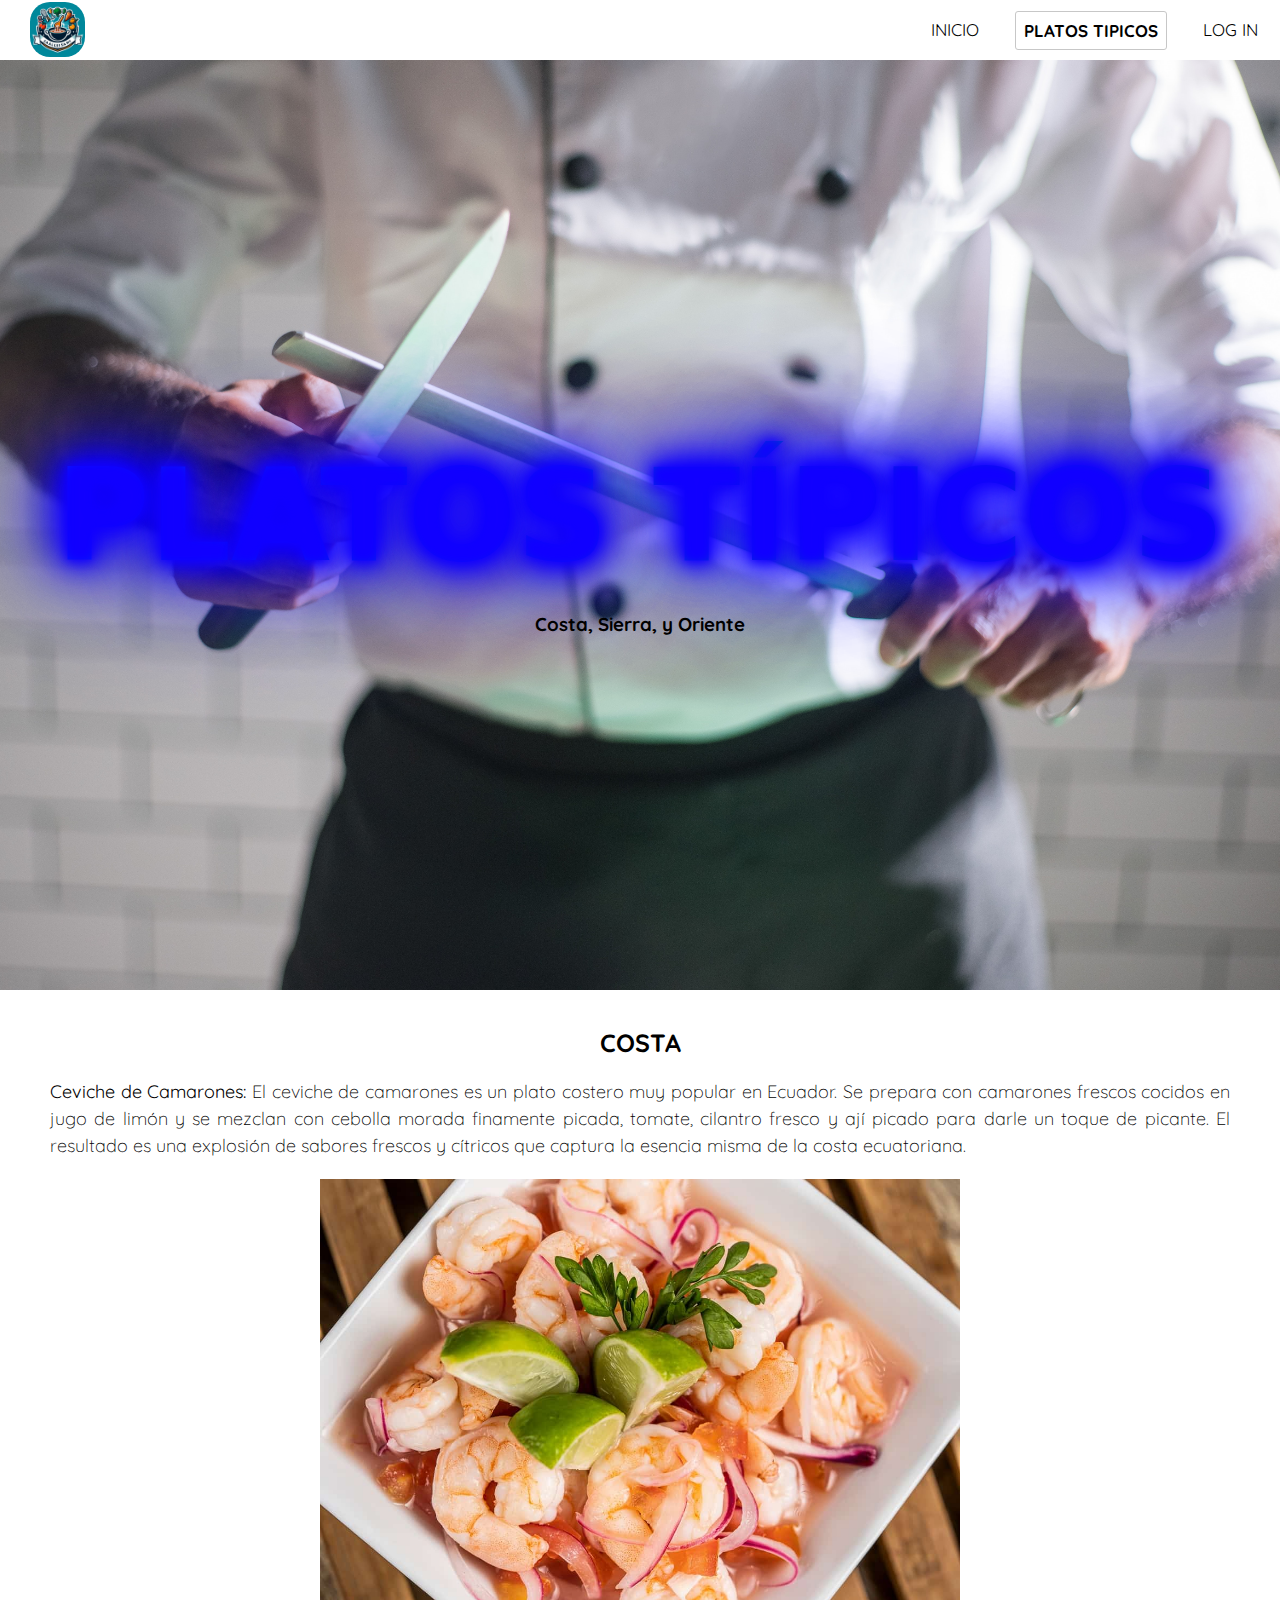
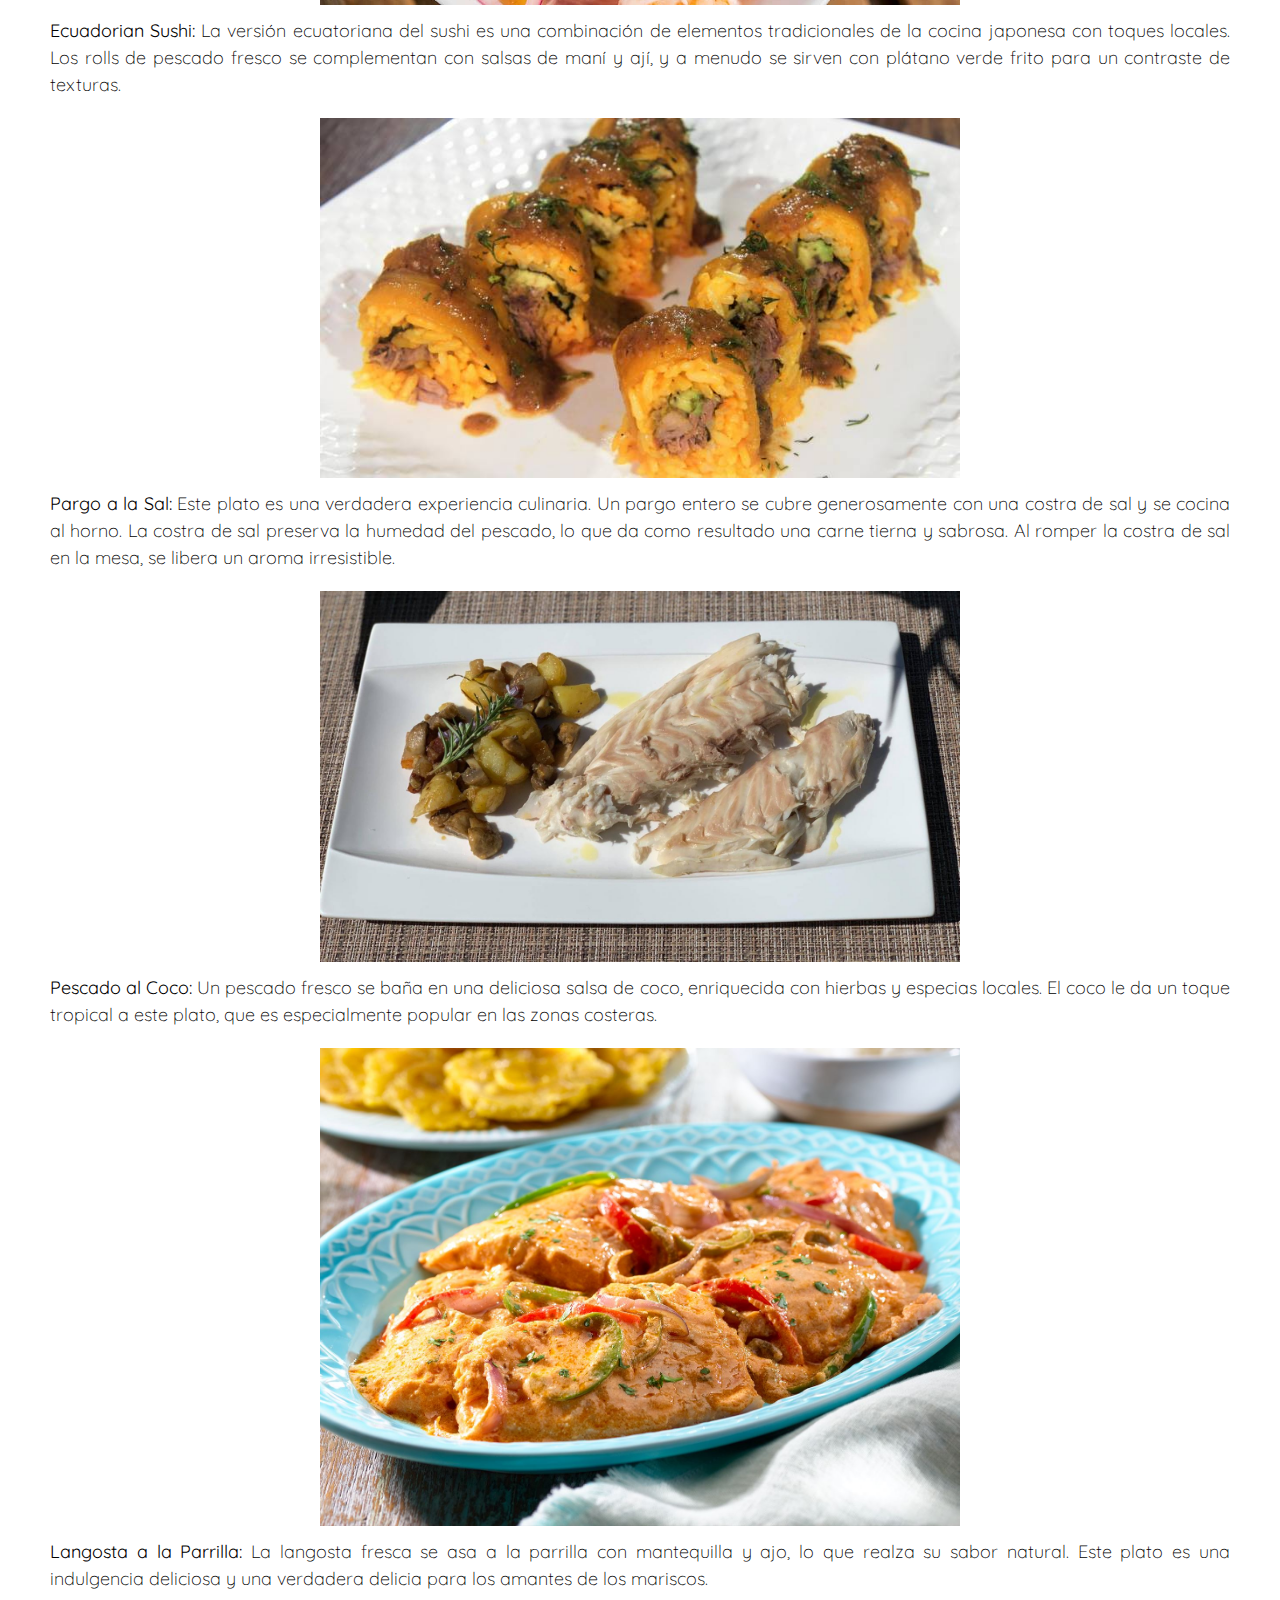
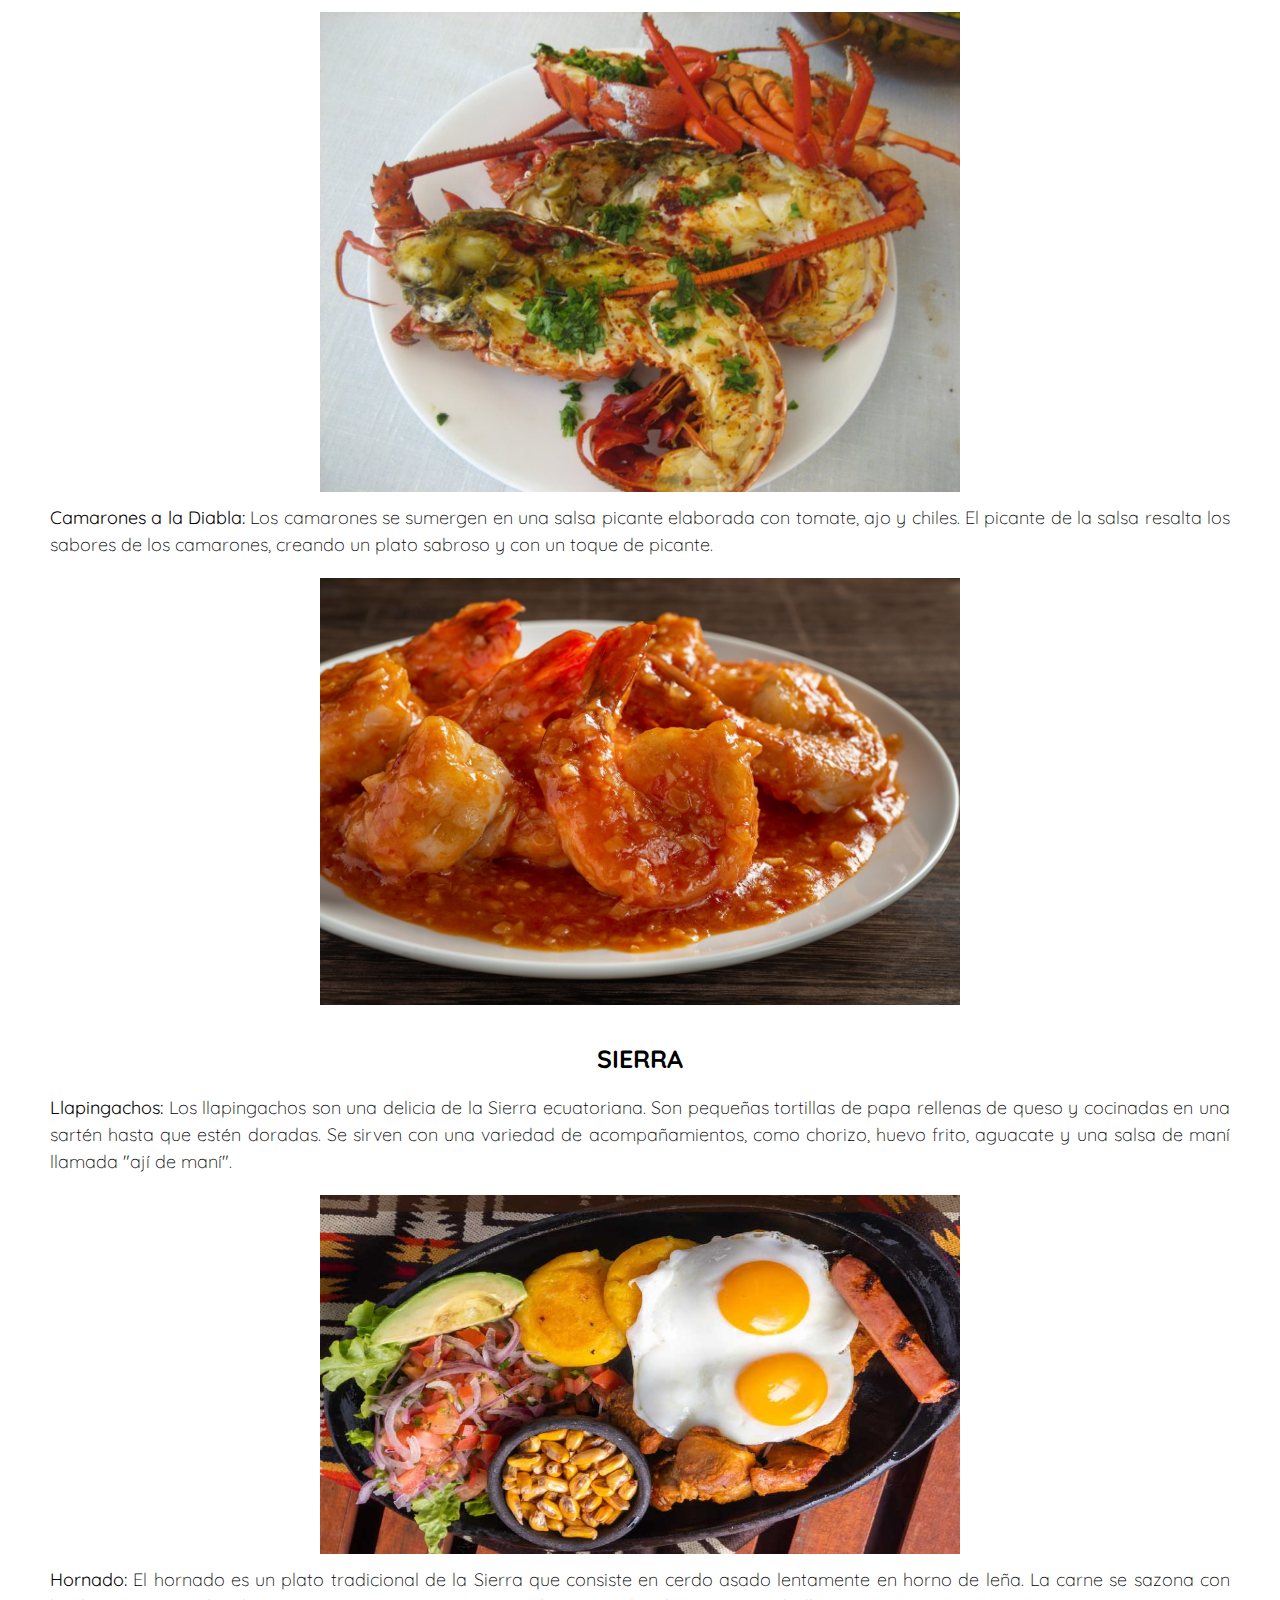
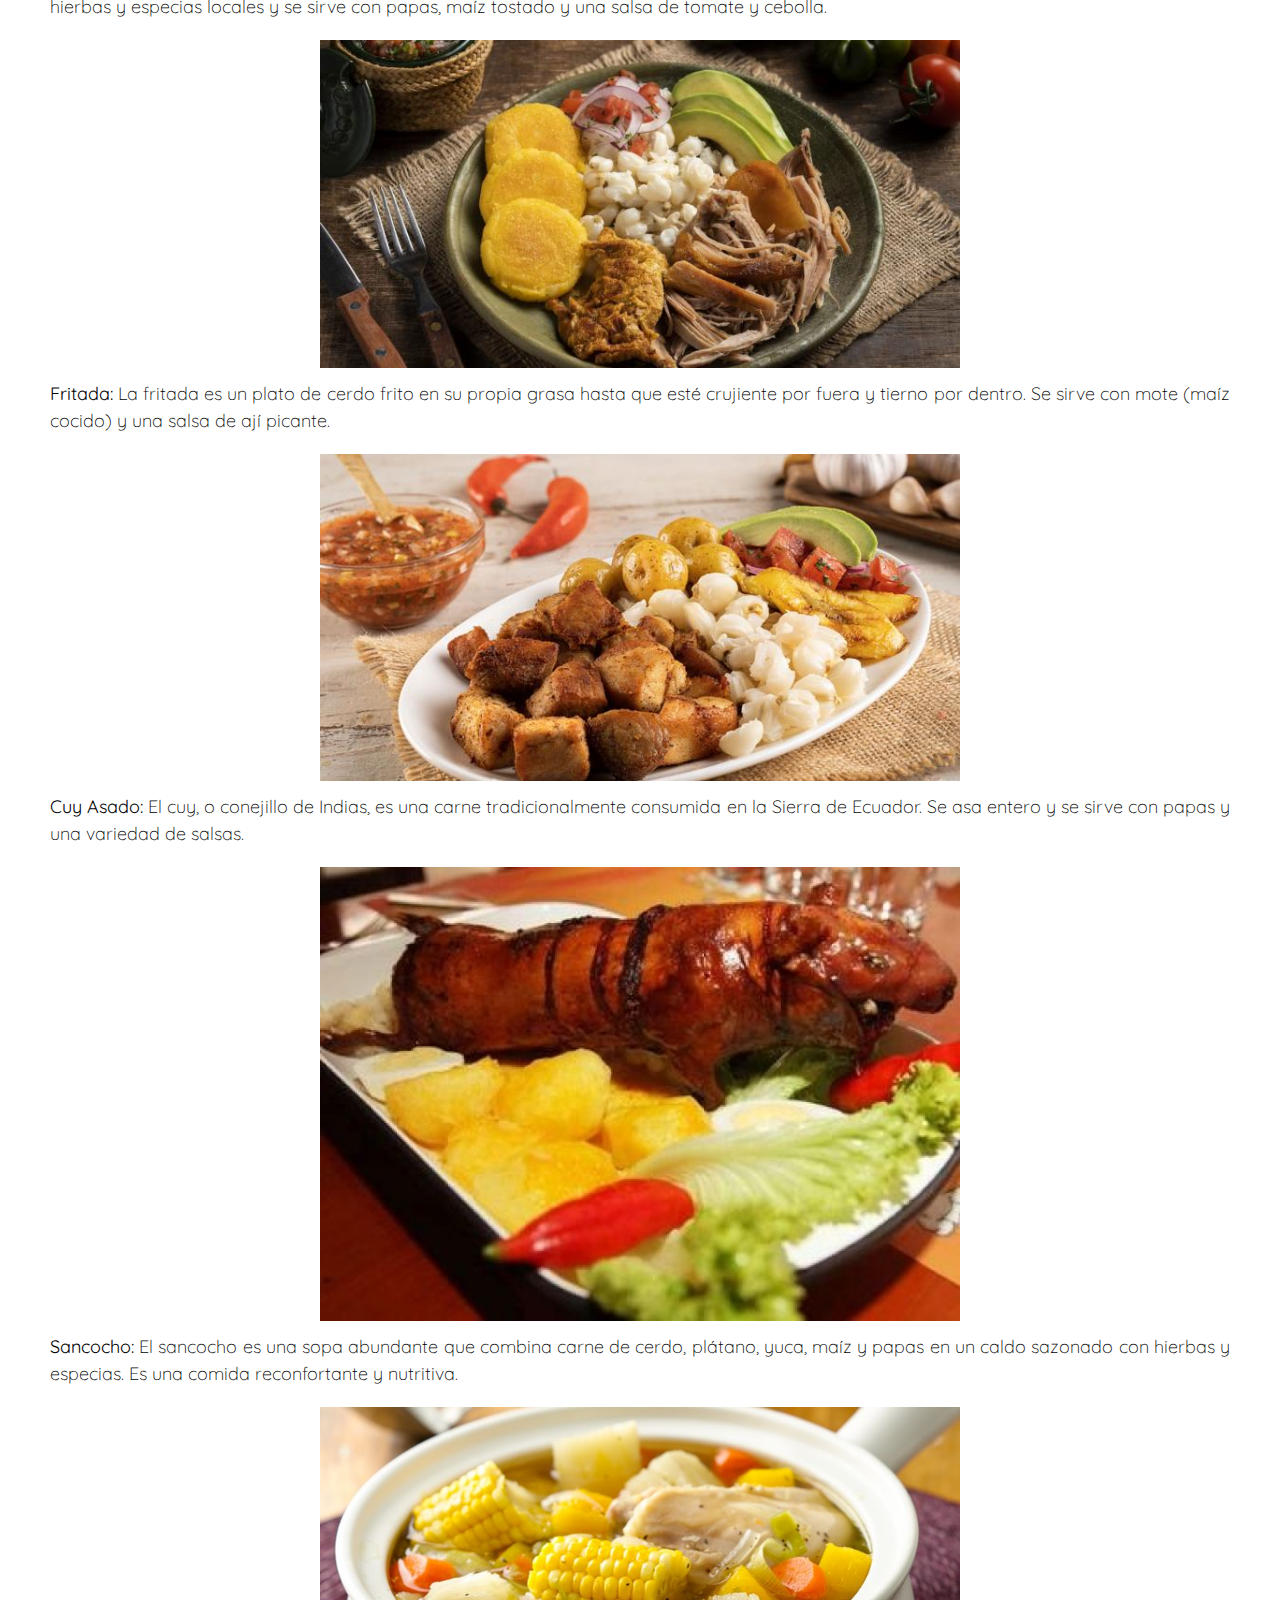
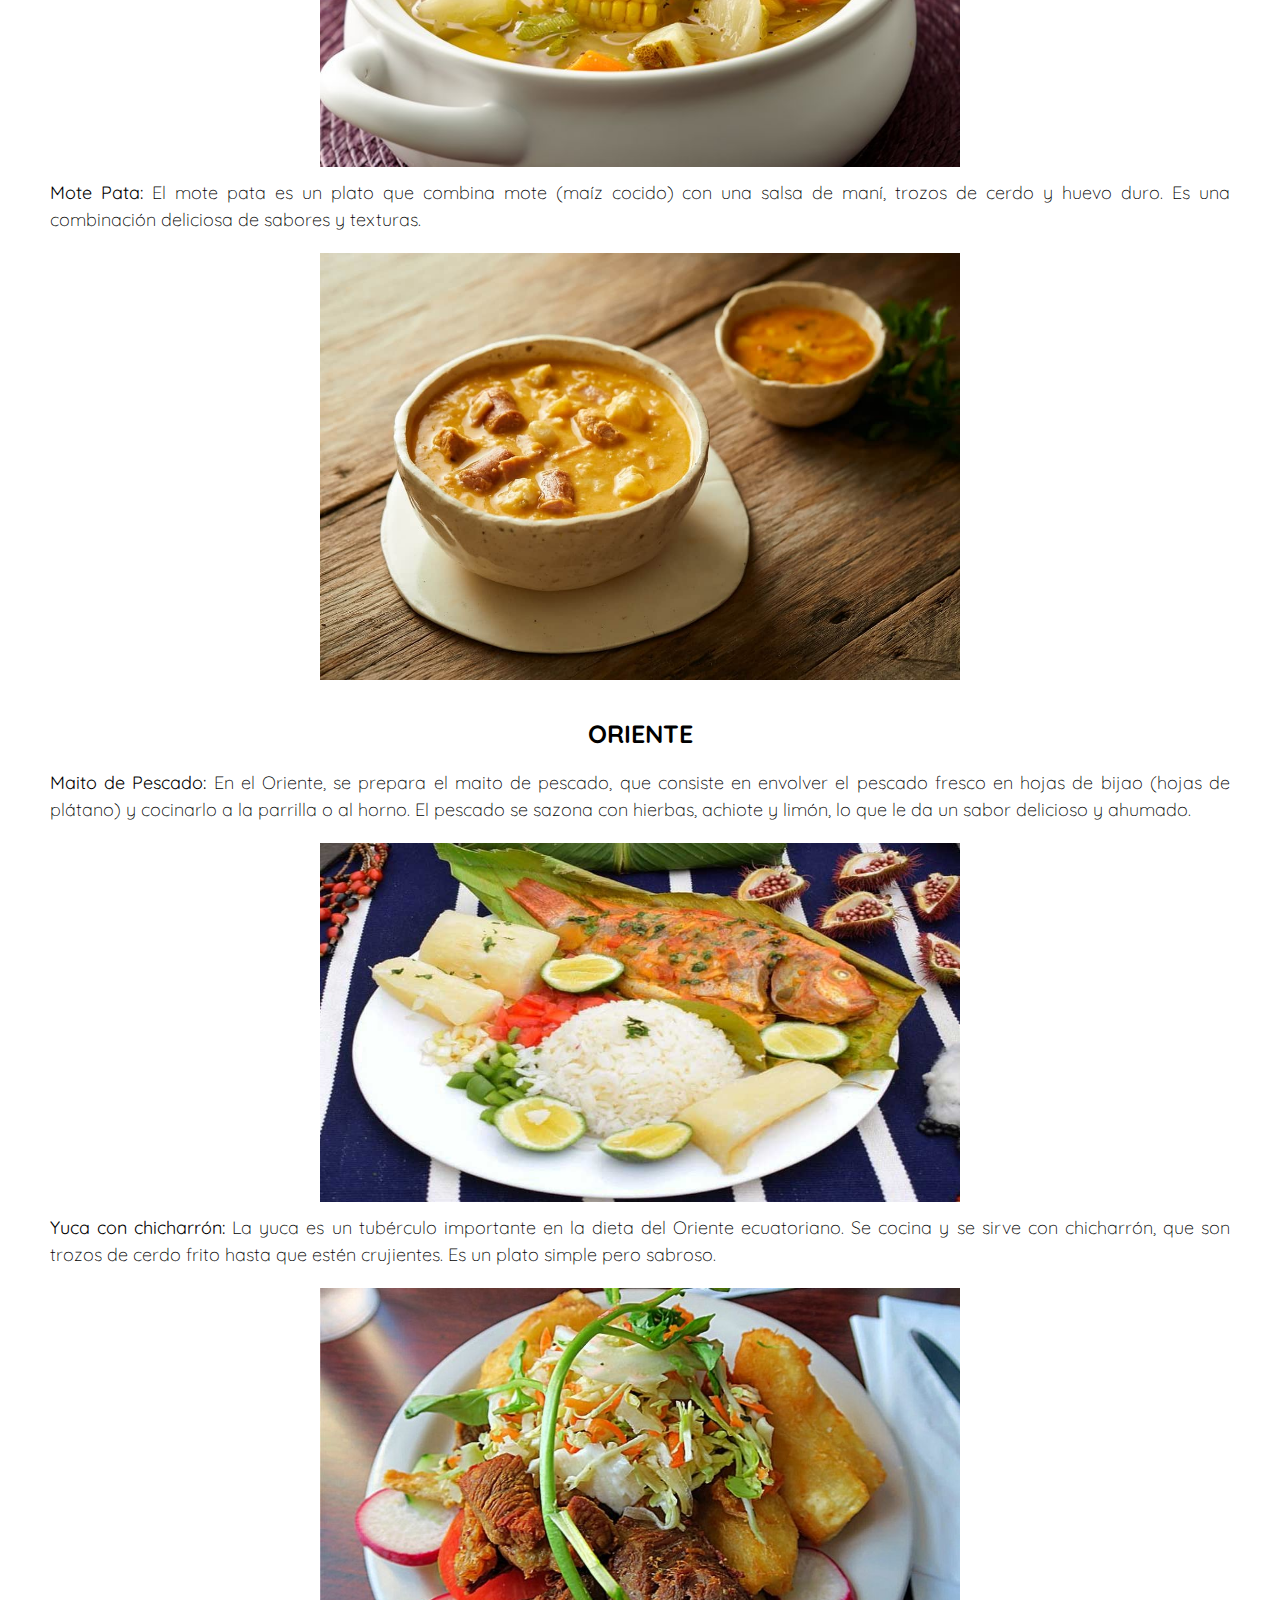
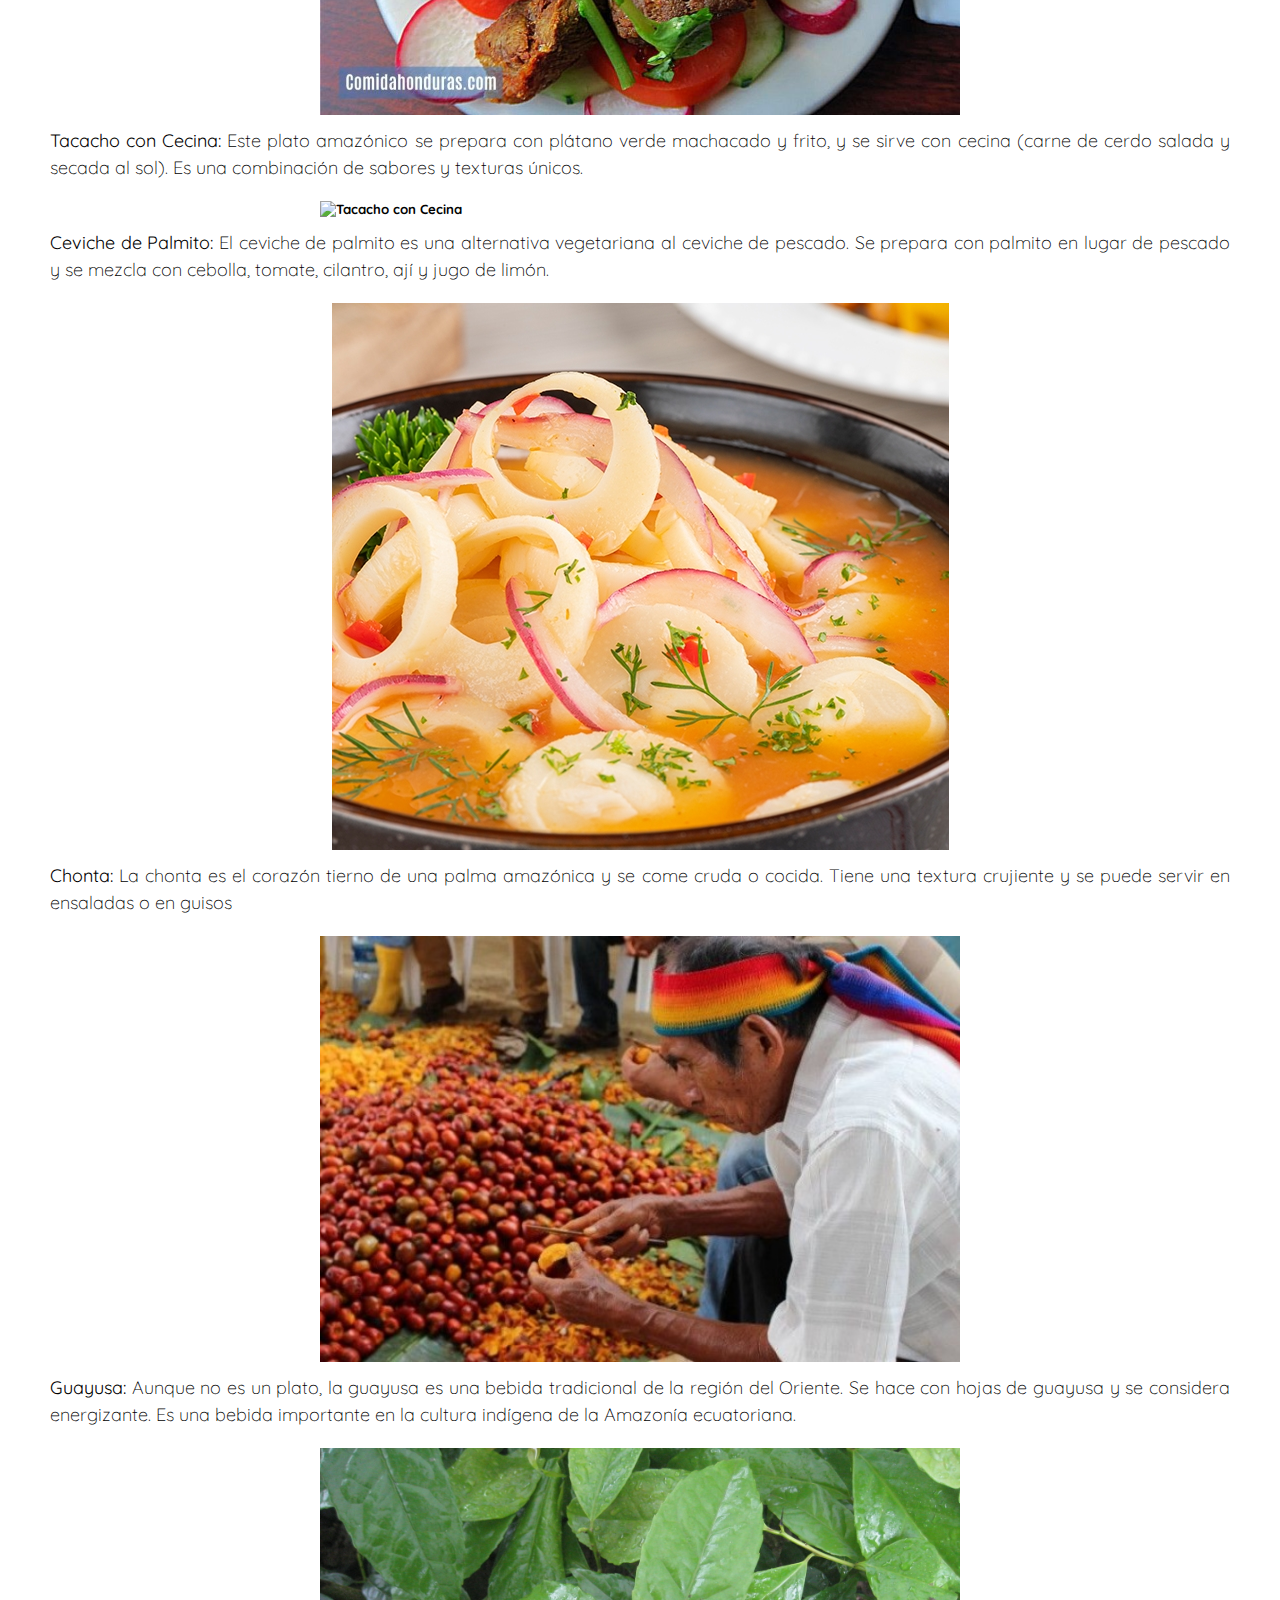
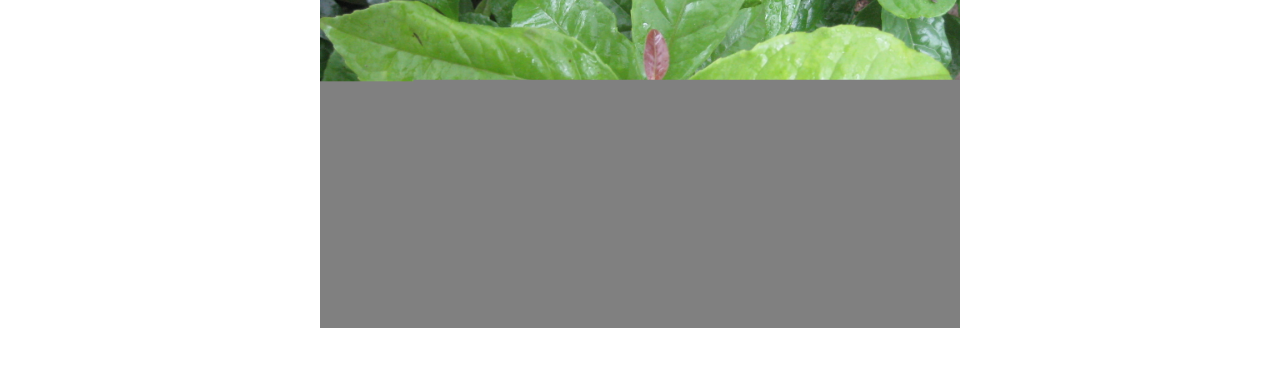
==== RecetasWEB2/foro.html @ 12237926 "Add files via upload" ====
<!DOCTYPE html>
<html lang="en">
<head>
    <meta charset="UTF-8">
    <meta name="viewport" content="width=device-width, initial-scale=1.0">
    <link href="https://cdnjs.cloudflare.com/ajax/libs/font-awesome/5.15.3/css/all.min.css" rel="stylesheet" type="text/css">
    <link rel="stylesheet" href="https://cdnjs.cloudflare.com/ajax/libs/font-awesome/5.15.1/css/all.min.css">
    <link rel="stylesheet" href="css/estilos.css">
    <link rel="preconnect" href="https://fonts.googleapis.com">
    <link rel="preconnect" href="https://fonts.gstatic.com" crossorigin>
    <link href="https://fonts.googleapis.com/css2?family=Quicksand:wght@300;500;700&display=swap" rel="stylesheet">
    <script src="js/index.js"></script>
    <title>GASTRONOMÍA DEL ECUADOR</title>
</head>
<body>
    <div class="head">
        <div class="logo">
            <a href="index.html"><img src="img/logo.jpg" alt="Básquet"></a>
        </div>
        <nav class="barra_navegacion">
            <a href="index.html">Inicio</a>
            <a class="active" href="platos.html">Platos Tipicos</a>
            <a href="paginaCreateUser-grupo5.html">Log In</a>
        </nav>
    </div>

    <header class="contenido_introduccion header2">
        <h2 class="introduccion">Platos Típicos</h2>
        <h3>Costa, Sierra, y Oriente</h3>
    </header>

    <section class="content pagina_historia">
      <h1 class="titulos">Costa</h1>
        <h5 class="titulo-informacion">
          <p><b>Ceviche de Camarones:</b> El ceviche de camarones es un plato costero muy popular en Ecuador. Se prepara con 
            camarones frescos cocidos en jugo de limón y se mezclan con cebolla morada finamente picada, tomate, cilantro fresco 
            y ají picado para darle un toque de picante. El resultado es una explosión de sabores frescos y cítricos que captura 
            la esencia misma de la costa ecuatoriana.</p>
            <img class="imagen" src="img/ceviche.jpg" alt="Ceviche Camaron">
            <br><br><p><b>Ecuadorian Sushi:</b> La versión ecuatoriana del sushi es una combinación de elementos tradicionales de la 
              cocina japonesa con toques locales. Los rolls de pescado fresco se complementan con salsas de maní y ají, y a menudo 
              se sirven con plátano verde frito para un contraste de texturas.</p>
              <img class="imagen" src="img/sushi.jpg" alt="Ecuadorian Sushi">
            <br><br><p><b>Pargo a la Sal:</b> Este plato es una verdadera experiencia culinaria. Un pargo entero se cubre generosamente 
              con una costra de sal y se cocina al horno. La costra de sal preserva la humedad del pescado, lo que da como resultado 
              una carne tierna y sabrosa. Al romper la costra de sal en la mesa, se libera un aroma irresistible.</p>
              <img class="imagen" src="img/pargo.jpg" alt="Pargo a la Sal">
            <br><br><p><b>Pescado al Coco:</b>  Un pescado fresco se baña en una deliciosa salsa de coco, enriquecida con hierbas 
              y especias locales. El coco le da un toque tropical a este plato, que es especialmente popular en las zonas costeras.</p>
              <img class="imagen" src="img/coco.jpeg" alt="Pescado al coco">
            <br><br><p><b>Langosta a la Parrilla:</b> La langosta fresca se asa a la parrilla con mantequilla y ajo, lo
              que realza su sabor natural. Este plato es una indulgencia deliciosa y una verdadera delicia para los amantes de 
              los mariscos.</p>
              <img class="imagen" src="img/langosta.jpeg" alt="Langosta a la Parrilla">
            <br><br><p><b>Camarones a la Diabla:</b> Los camarones se sumergen en una salsa picante elaborada con tomate, ajo y chiles. 
              El picante de la salsa resalta los sabores de los camarones, creando un plato sabroso y con un toque de picante.</p>
              <img class="imagen" src="img/camarones-diabla.jpg" alt="Camarones a la Diabla">
              
              <br><h1 class="titulos">Sierra</h1>
        <h5 class="titulo-informacion">
          <p><b>Llapingachos:</b> Los llapingachos son una delicia de la Sierra ecuatoriana. Son pequeñas tortillas 
            de papa rellenas de queso y cocinadas en una sartén hasta que estén doradas. Se sirven con una variedad de 
            acompañamientos, como chorizo, huevo frito, aguacate y una salsa de maní llamada "ají de maní".</p>
            <img class="imagen" src="img/llapingachos.jpg" alt="llapingachos">
            <br><br><p><b>Hornado:</b> El hornado es un plato tradicional de la Sierra que consiste en cerdo asado 
              lentamente en horno de leña. La carne se sazona con hierbas y especias locales y se sirve con papas, 
              maíz tostado y una salsa de tomate y cebolla.</p>
              <img class="imagen" src="img/hornado.jpg" alt="hornado">
            <br><br><p><b>Fritada:</b>  La fritada es un plato de cerdo frito en su propia grasa hasta que esté crujiente por fuera y 
              tierno por dentro. Se sirve con mote (maíz cocido) y una salsa de ají picante.</p>
              <img class="imagen" src="img/fritada.jpg" alt="Fritada">
            <br><br><p><b>Cuy Asado:</b> El cuy, o conejillo de Indias, es una carne tradicionalmente consumida en la Sierra de Ecuador.
               Se asa entero y se sirve con papas y una variedad de salsas.</p>
              <img class="imagen" src="img/cuy.jpg" alt="Cuy Asado">
            <br><br><p><b>Sancocho:</b> El sancocho es una sopa abundante que combina carne de cerdo, plátano, yuca, maíz y papas en un 
              caldo sazonado con hierbas y especias. Es una comida reconfortante y nutritiva.</p>
              <img class="imagen" src="img/sancocho.jpg" alt="sancocho">
            <br><br><p><b>Mote Pata:</b> El mote pata es un plato que combina mote (maíz cocido) con una salsa de maní, trozos de cerdo y 
              huevo duro. Es una combinación deliciosa de sabores y texturas.</p>
              <img class="imagen" src="img/mote.jpg" alt="mote pata">
              
              <br><h1 class="titulos">Oriente</h1>
        <h5 class="titulo-informacion">
          <p><b>Maito de Pescado:</b> En el Oriente, se prepara el maito de pescado, que consiste en envolver el pescado fresco en 
            hojas de bijao (hojas de plátano) y cocinarlo a la parrilla o al horno. El pescado se sazona con hierbas, achiote y limón, 
            lo que le da un sabor delicioso y ahumado.</p>
            <img class="imagen" src="img/maito.jpg" alt="Maito de Pescado">
            <br><br><p><b>Yuca con chicharrón:</b> La yuca es un tubérculo importante en la dieta del Oriente ecuatoriano. 
              Se cocina y se sirve con chicharrón, que son trozos de cerdo frito hasta que estén crujientes. Es un plato simple 
              pero sabroso.</p>
              <img class="imagen" src="img/yuca.jpg" alt="Yuca con chicharrón">
            <br><br><p><b>Tacacho con Cecina:</b> Este plato amazónico se prepara con plátano verde machacado y frito, y se sirve con cecina
               (carne de cerdo salada y secada al sol). Es una combinación de sabores y texturas únicos.</p>
              <img class="imagen" src="img/tacacho.png" alt="Tacacho con Cecina">
            <br><br><p><b>Ceviche de Palmito:</b> El ceviche de palmito es una alternativa vegetariana al ceviche de pescado. Se prepara con palmito en lugar
               de pescado y se mezcla con cebolla, tomate, cilantro, ají y jugo de limón.</p>
              <img class="imagen" src="img/palmito.jpg" alt="Ceviche de Palmito">
            <br><br><p><b>Chonta:</b> La chonta es el corazón tierno de una palma amazónica y se come cruda o cocida. 
              Tiene una textura crujiente y se puede servir en ensaladas o en guisos</p>
              <img class="imagen" src="img/chonta.jpg" alt="Chonta">
            <br><br><p><b>Guayusa:</b> Aunque no es un plato, la guayusa es una bebida tradicional de la región del Oriente. Se hace con 
              hojas de guayusa y se considera energizante. Es una bebida importante en la cultura indígena de la Amazonía ecuatoriana.</p>
              <img class="imagen" src="img/guayusa.jpg" alt="Guayusa">   
    </section>
</body>
</html>
---- RecetasWEB2/css/estilos.css ----
:root {
    --Fwhite: #FFFFFF;
    --black: #000000;
    --very-light-pink: #C7C7C7;
    --text-input-field: #F7F7F7;
    --hospital-green: #ACD9B2;
    --sm: 14px;
    --md: 16px;
    --lg: 18px;
}

body {
    margin: 0;
    font-family: 'Quicksand', sans-serif;
}
/* *{
    margin: 0;
    padding: 0;
    border: 0;
    font-size: 100%;
    vertical-align: baseline;
} */

.head {
    display: flex;
    align-items: center;
    justify-content: space-between;
    height: 60px;
    background: #ffffff;
    position: fixed;
    width: 100%;
    z-index: 100;
}

.barra_navegacion {
    display: flex;
    margin-right: -0px;
}

.logo {
    margin-left: 30px;
    margin-top: 3px;
}

.logo a {
    text-decoration: none;
    color: #fff;
    text-transform: uppercase;
    font-size: 20px;
}

.logo img {
    width: 55px;
    height: auto;
    border-radius: 20px;
}

.barra_navegacion a {
    display: block;
    padding: 8px 8px; 
    margin: 0 14px 0 14px;
    border-radius: 3px;
    color: #000000;
    text-decoration: none;
    text-transform: uppercase;
    font-size: 17px;
}

.barra_navegacion a:hover {
    /* background: linear-gradient(90deg, #f4f477, #99CCFF, #FFCCCC); */
    background-color: #ddd;
    color: black;
}

.active {
    color: #fff;
    font-weight: bold;
    border: 1px solid var(--very-light-pink);
    text-decoration: none;
  }

.contenido_introduccion {
    height: 85vh;
    display: flex;
    flex-direction: column;
    justify-content: center;
    align-items: center;

}
/*
html{
    background-color: #fff;
}
*/
.introduccion {
    margin-bottom: 3px;
    font-size: 60px;
    font-weight: 900;
    text-transform: uppercase;
    word-break: break-word;

    background: #ccc;
    background: linear-gradient(90deg, #007cf0, #00df43);
    font-family: system-ui;
    font-size: 8rem;
    -webkit-text-fill-color: transparent;
    -webkit-background-clip: text;
}
.eslogan {
    background: #ccc;
    background: linear-gradient(90deg, #007cf0, #7aa6df);
    font-family: system-ui;
    font-size: 2rem;
    -webkit-text-fill-color: transparent;
    -webkit-background-clip: text;
    text-shadow: 0px 0px 10px rgba(122, 157, 233, 0.5);  
}

h2 {
    color: #fff;
    text-shadow: 0 0 10px #1100ff,
                 0 0 20px #1100ff,
                 0 0 30px #1100ff,
                 0 0 40px #1100ff,
                 0 0 70px #1100ff,
                 0 0 80px #1100ff,
                 0 0 100px #1100ff,
                 0 0 150px #1100ff;
}
/*
h3 {
    color: #fff;
    text-align: center;
    font-size: 25px;
    padding-left: 10px;
    padding-right: 10px;
    text-shadow: 0 0 10px #ff0000,
                 0 0 20px #ff0000,
                 0 0 30px #ff0000,
                 0 0 40px #ff0000,
                 0 0 70px #ff0000,
                 0 0 80px #ff0000,
                 0 0 100px #ff0000,
                 0 0 150px #ff0000;
}
*/  
.header {
    display: flex;
    justify-content: center;
    align-items: center;
    height: 110vh;
    background: url(imagenes/introduccion.jpg) no-repeat center;
    background-size: cover;
}

.header2 {
    display: flex;
    justify-content: center;
    align-items: center;
    height: 110vh;
    background: url(imagenes/platos.jpg) no-repeat center;
    background-size: cover;
}

.header3 {
    display: flex;
    justify-content: center;
    align-items: center;
    height: 110vh;
    background: url(imagenes/b7.gif) no-repeat center;
    background-size: cover;
}

.header4 {
    display: flex;
    justify-content: center;
    align-items: center;
    height: 110vh;
    background: url(imagenes/b8.gif) no-repeat center;
    background-size: cover;
}

.pagina_inicio {
    background: #ffffff;
    padding: 20px 0;
    /*min-height: 75vh; */
}

.contactos {
    background: #000000;
    padding: 20px 0;
    display: flex;
    align-items: center; 
}

.pagina_historia {
    background: #ffffff;
    padding: 20px 0;
    /*height: 485vh;*/
}

.imagen {
    max-width: 50%; 
    display: block; 
    margin: 0 auto; 
}

.pagina_reglas {
    background: #0a93ef;
    padding: 20px 0;
    height: 365vh;
}

.pagina_equipos {
    background: #0a93ef;
    padding: 20px 0;
    height: 300vh;
}

.titulos {
    margin-bottom: 40px;
    text-align: center;
    font-size: 25px;
    font-weight: 800;
    text-transform: uppercase;
    color: #000000;
}

.titulo-informacion p {
    text-align: justify;
    color: black;
    font-size: 18px;
    margin-top: -20px;
    padding-left: 50px; 
    padding-right: 50px; 
    font-weight: 100;
    line-height: 1.5;
    margin-bottom: 20px;
    text-align: justify;
}

.titulo2 {
    text-align: left;
    color: black;
    font-size: 18px;
    margin-top: 10px;
    padding-left: 50px; 
    padding-right: 50px; 
}

.subtitulos {
    margin-bottom: 40px;
    text-align: center;
    font-size: 15px;
    font-weight: 600;
    text-transform: uppercase;
    color: #000000;
}

.video {
    max-width: 50%;
    max-height: 50%;
    display: block;
    margin: 0 auto;
}

.derechos-reservados {
    text-align: center;
    width: 100%;
}

.derechos-reservados p {
    margin-bottom: 10px;
    font-size: 18px;
    color: #fff;
    padding: 0 150px;
}

.titulo_contactos {
    margin-bottom: 20px;
    font-size: 20px;
    font-weight: 600;
    text-transform: uppercase;
    color: #fff;
}

.social {
    display: flex;
    justify-content: center;
}

.social ul {
    list-style: none;
    display: flex;
    justify-content: flex-start;
    padding: 0;
}

.social li {
    margin-right: 7px;
}

.social li a {
    color: #fff;
    font-size: 24px;
}

.social li a i {
    transition: color 0.3s ease;
}

.social li a:hover i {
    color: #00eaff;
}

.image-container {
    display: flex;
    justify-content: center;
}

.contenido_login {
    height: 100vh;
    display: flex;
    flex-direction: column;
    justify-content: center;
    align-items: center;
}

.input-grande {
    border-radius: 10px;
    height: 25px;
    width: 250px;
    padding: 5px;
    font-size: 16px;
}


textarea.form-control {
    resize: vertical;
}


.btn:hover {
    background-color: #00ccff;
}

.list-container {
    display: flex;
    align-items: center;
}
.list-container .form-container {
    width: 100%;
    margin: 20px;
    display: flex;
    flex-direction: column;
    align-items: center;
}
.list-container .titulos {
    margin-bottom: 0px;
    font-weight: bold;
}
.list-container .subtitulos {
    margin-top: 10px;
    margin-bottom: 0;
}

.list-container .centrado {
    width: 60%;
    display: flex;
    flex-direction: column;
}

.list-container .label {
    font-weight: bold;
    margin-bottom: 4px;
    margin-top: 12px;
}
.form-control {

    padding: 10px;
    font-size: 16px;
    border-radius: 5px;
    border: 1px solid #ccc;
}
.btn {
    display: block;
    width: auto;
    margin: 22px 12px 0 12px;
    padding: 10px 15px;
    font-size: 16px;
    border-radius: 5px;
    background-color: #f9ed05;
    border: none;
    color: #000;
    cursor: pointer;
    transition: background-color 0.3s ease;
}
.list-container .contact-div {
    width: 100%;
    margin: 20px;
    display: flex;
    flex-direction: column;
}
.txt-contact {
    font-weight: bold;
    font-size: 25px;
    color: black;
    margin-bottom: 0px;
    text-shadow: none;
}
.content-contact {
    display: flex;
    justify-content: center;
}
.contact-form {
    display: flex;
    flex-direction: column;
    width: 75%;
}
.footer-names {
    text-align: center;
    background-color: #333;
    color: #fff;
    padding: 20px 0 2px;
}
.footer-names .info-personal h1 {
    font-size: var(--sm);
    margin-bottom: 0;
}
.footer-names .integrantes-name {
    display: flex;
    flex-direction: row;
    justify-content: center;
}
.footer-names .integrantes-name .name-div {
    display: flex;
    flex-direction: column;
    justify-content: center;
    margin: 0 50px 0 50px;
}
.footer-names .integrantes-name .name-div p{
    margin: 8px 0 0 0;
}

.footer-names .links {
    margin-top: 10px;
    font-size: 22px;
    margin-bottom: 5px;
}
.footer-names .links a{
    text-decoration: none;
    margin: 0 10px 0 10px;
}
/* .centrar {
    display: flex;
    justify-content: center;
    align-items: center;
    height: 65vh;
} */

/* .grid-container {
    display: grid;
    grid-template-columns: repeat(5, 1fr);
    grid-gap: 10px;
} */
  
/* .image-container {
    width: 100%;
    height: 0;
    padding-bottom: 100%;
    background-size: contain;
    background-repeat: no-repeat;
    background-position: center;
} */

/* Estilos para el navbar */
ul.navbar {
    list-style-type: none;
    margin: 0;
    padding: 0;
    background-color: #333;
    overflow: hidden;
}

ul.navbar li {
    margin-left: 50px;
    float: left;
}

ul.navbar li a {
    display: block;
    color: white;
    text-align: center;
    padding: 14px 16px;
    text-decoration: none;
}

ul.navbar li a:hover {
    background-color: #ddd;
    color: black;
}
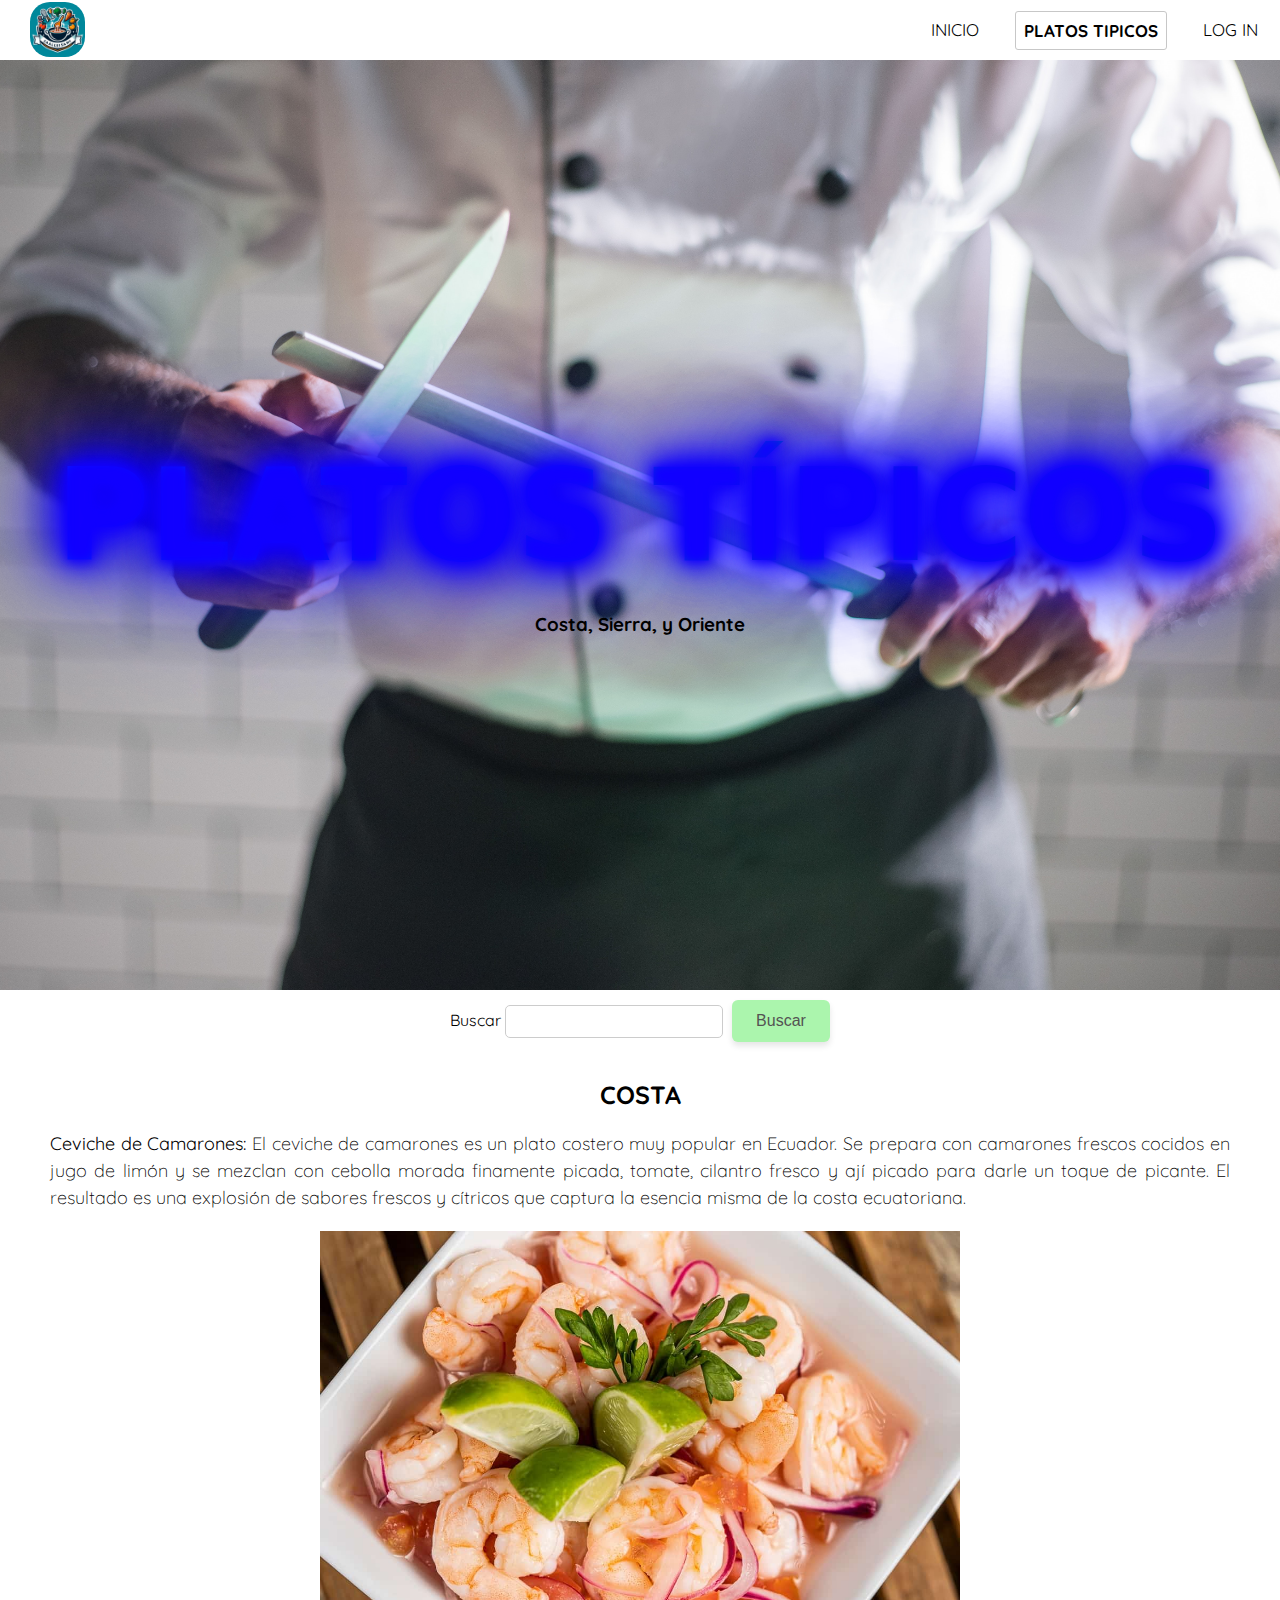
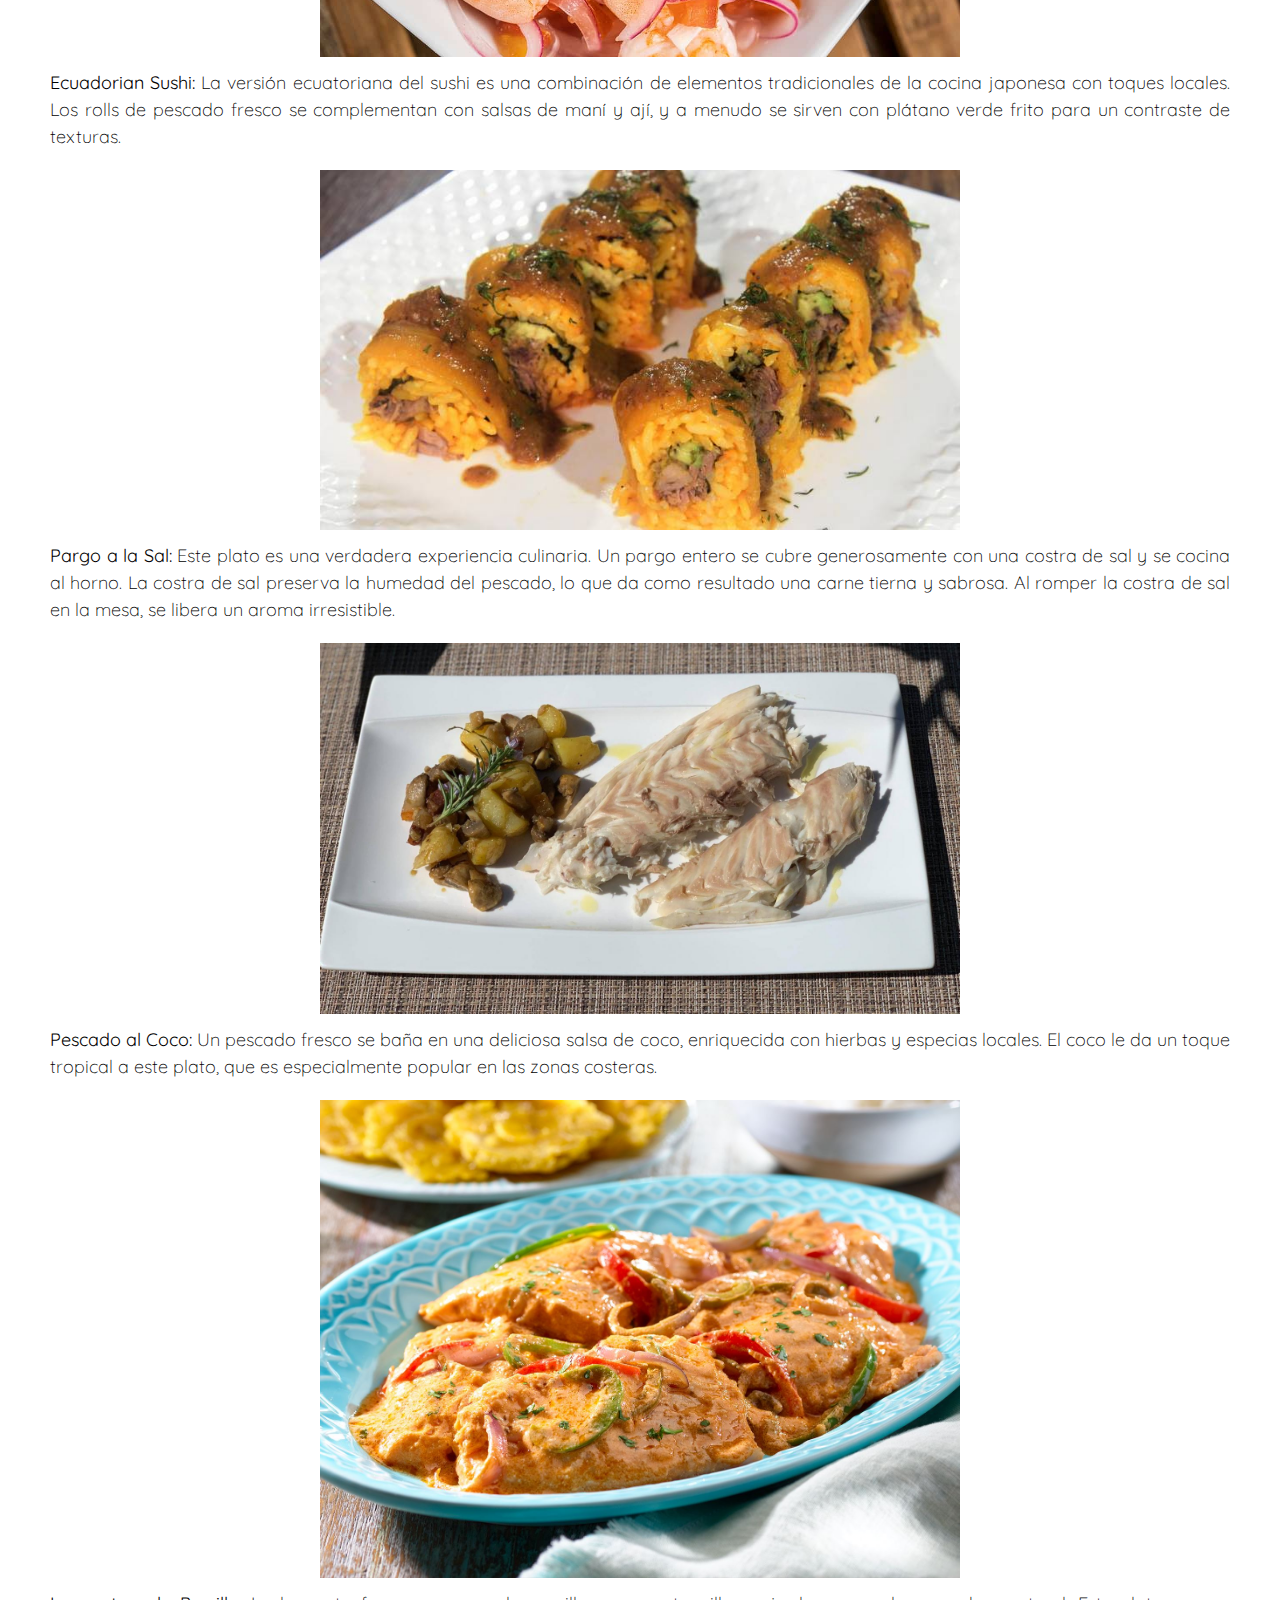
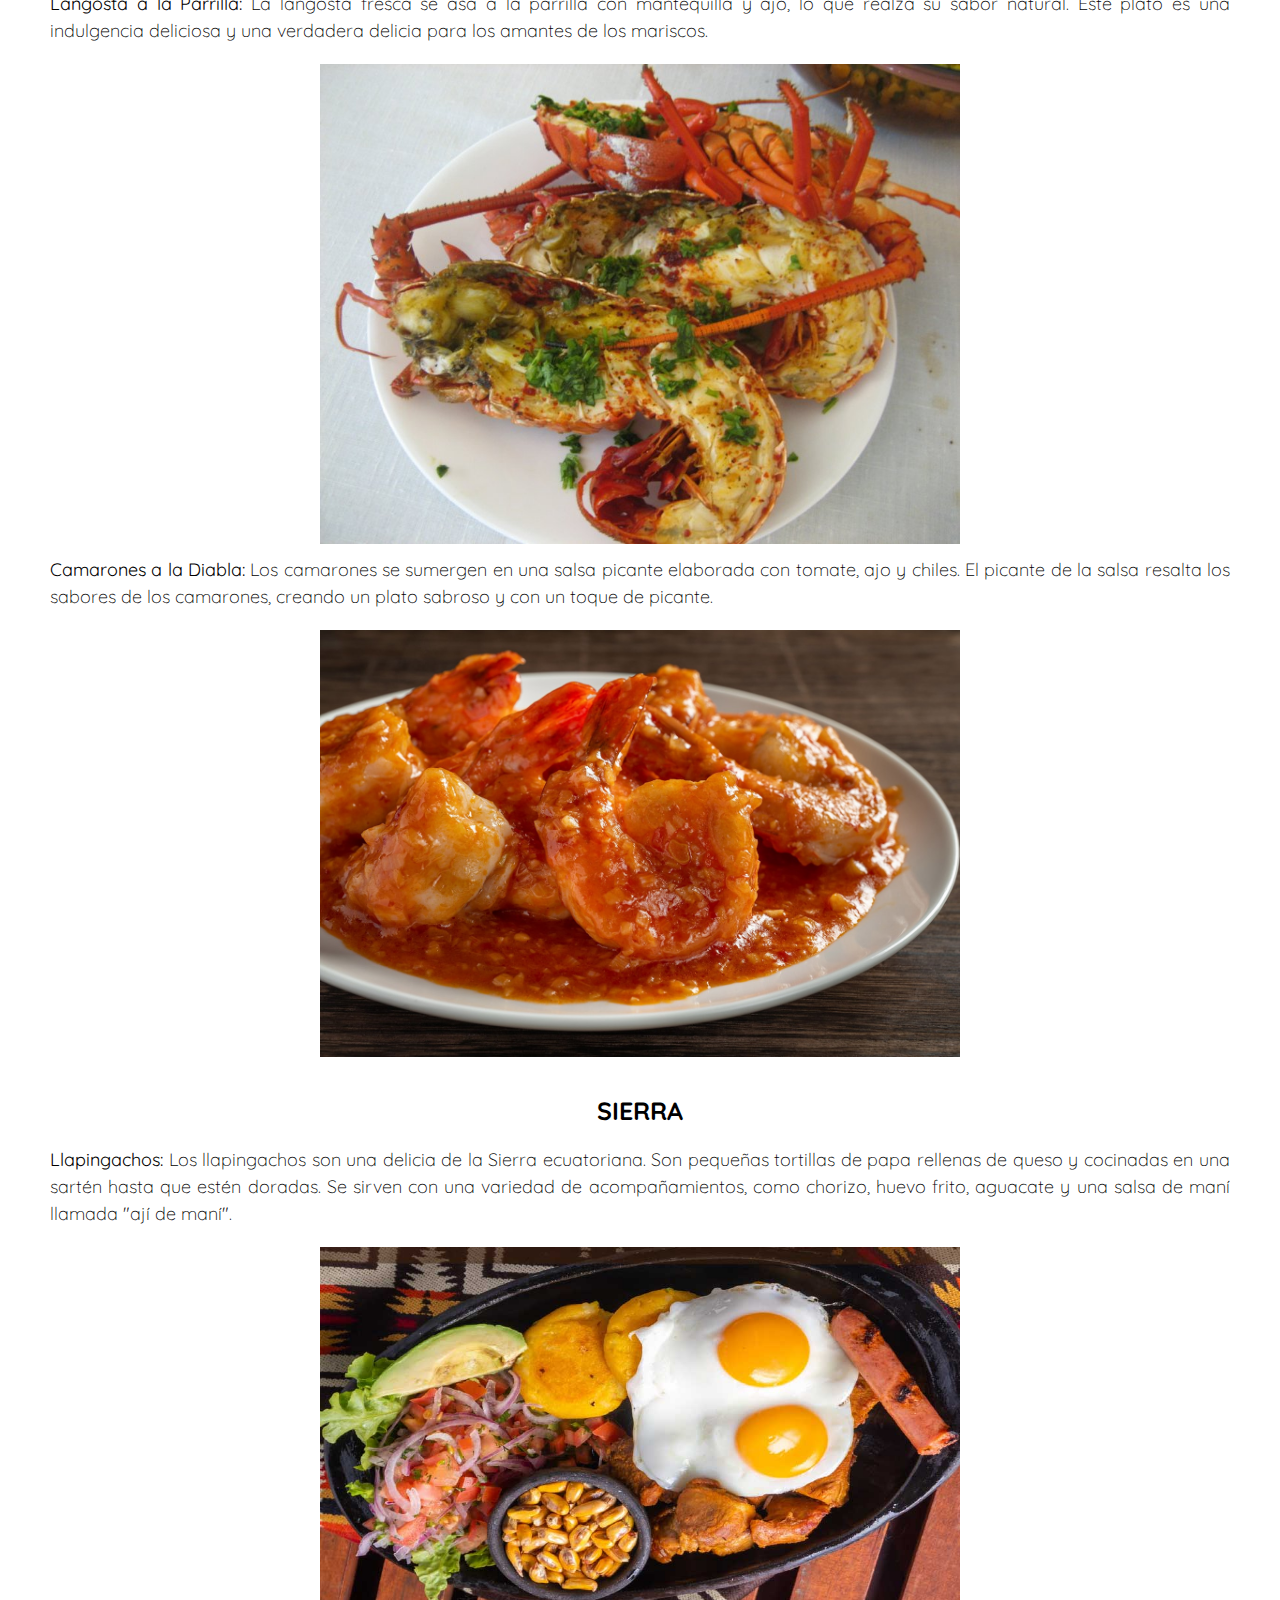
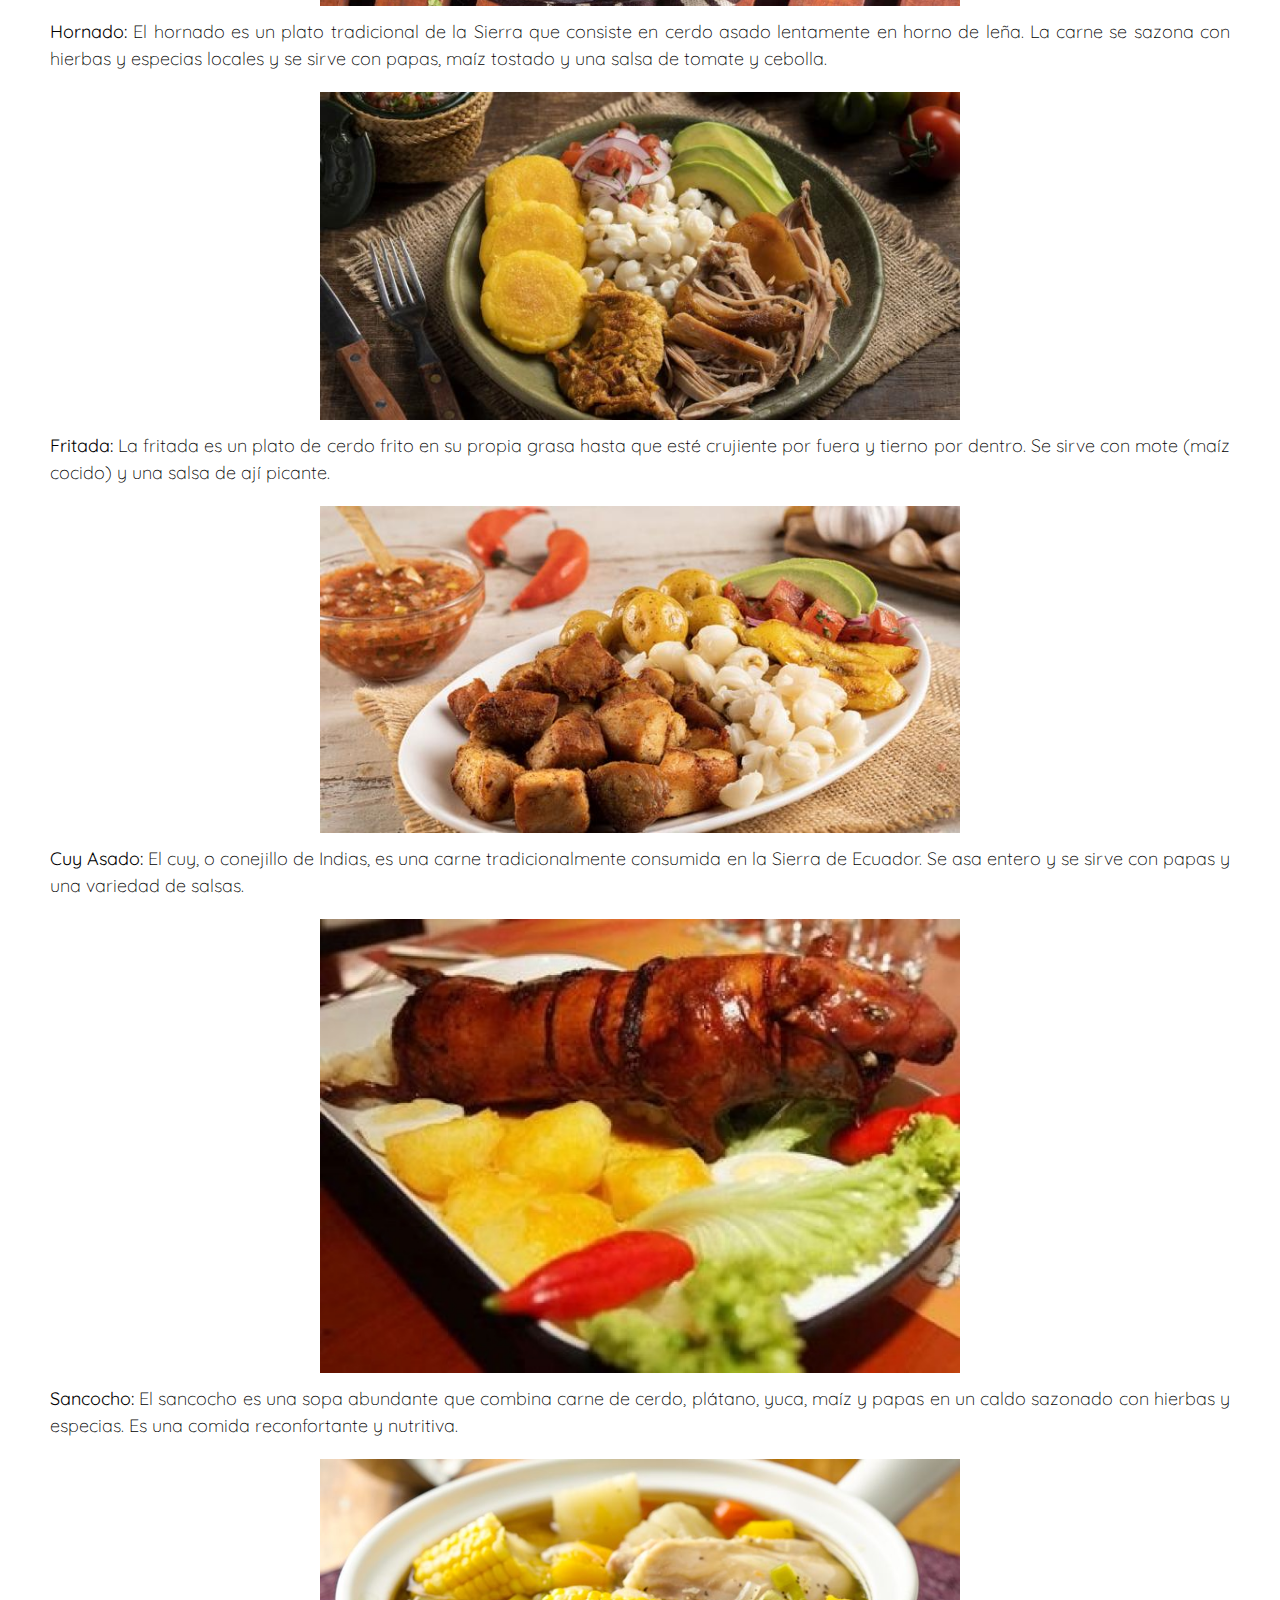
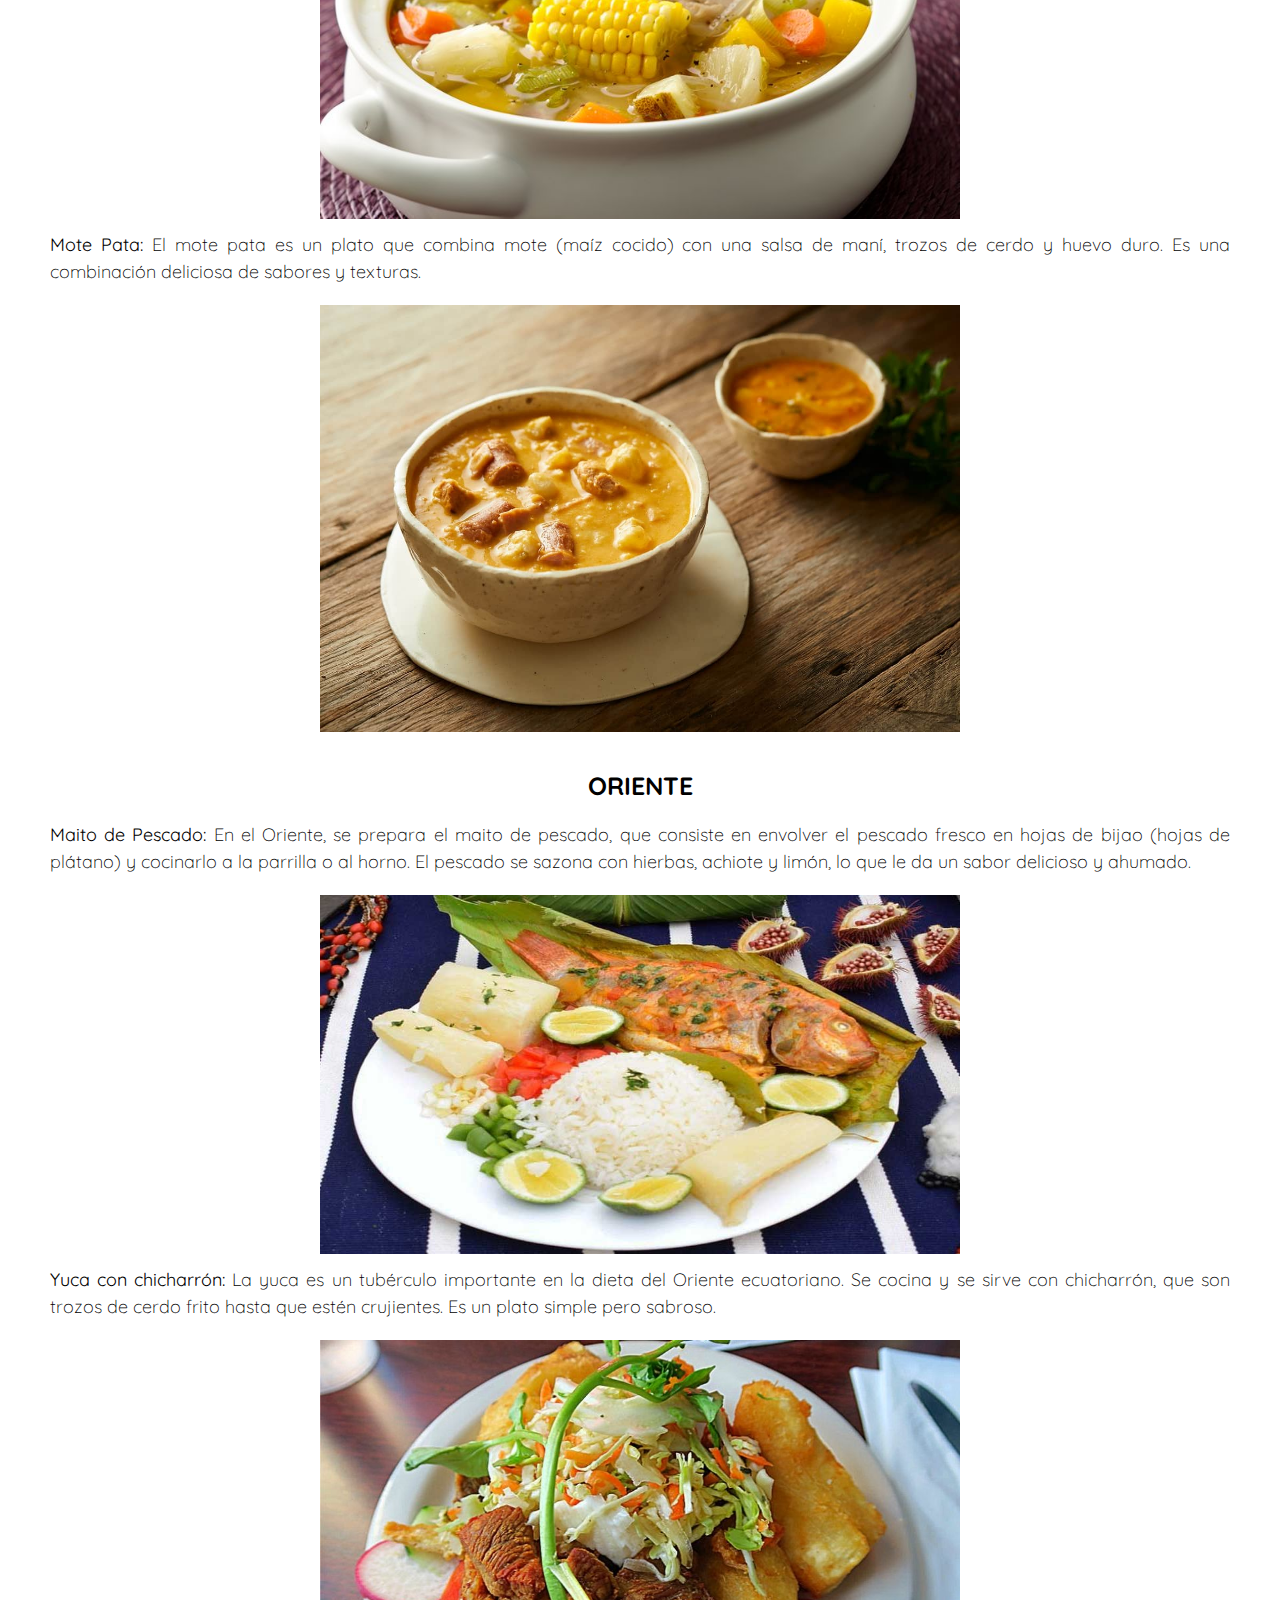
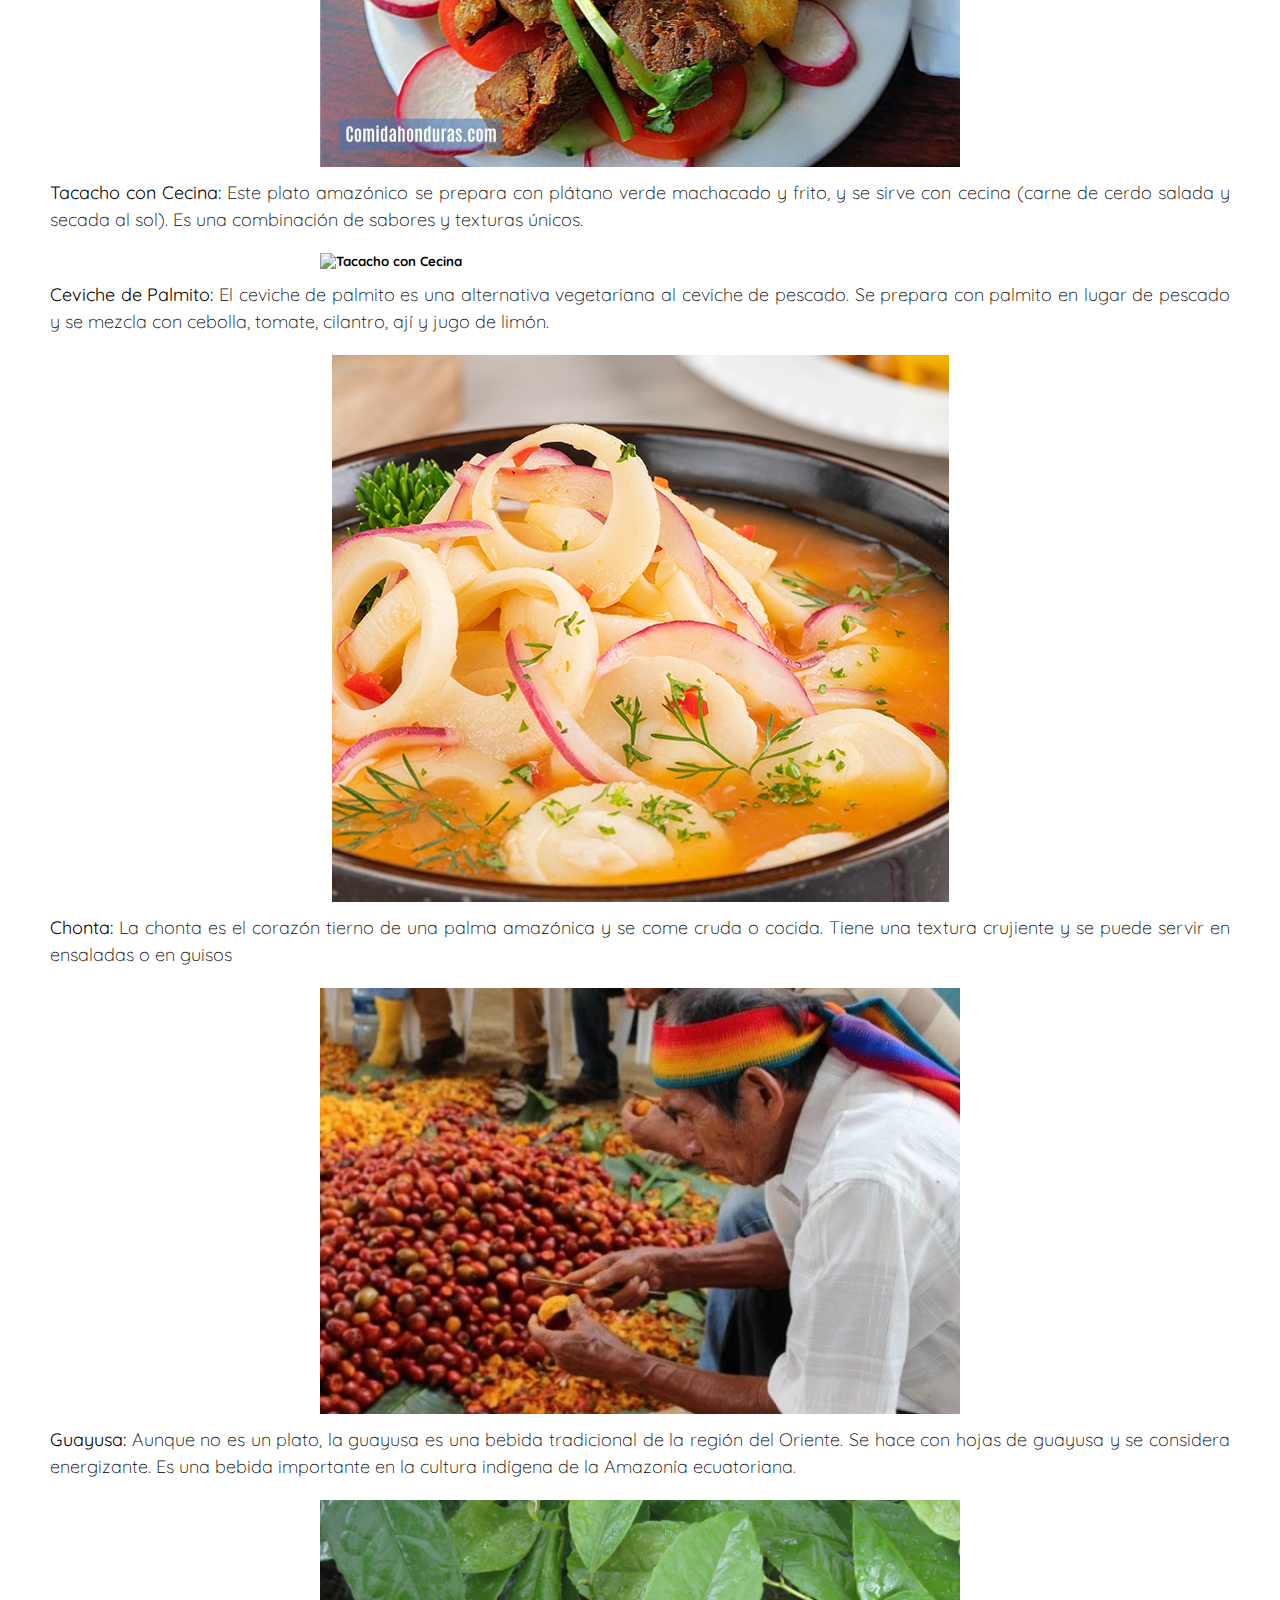
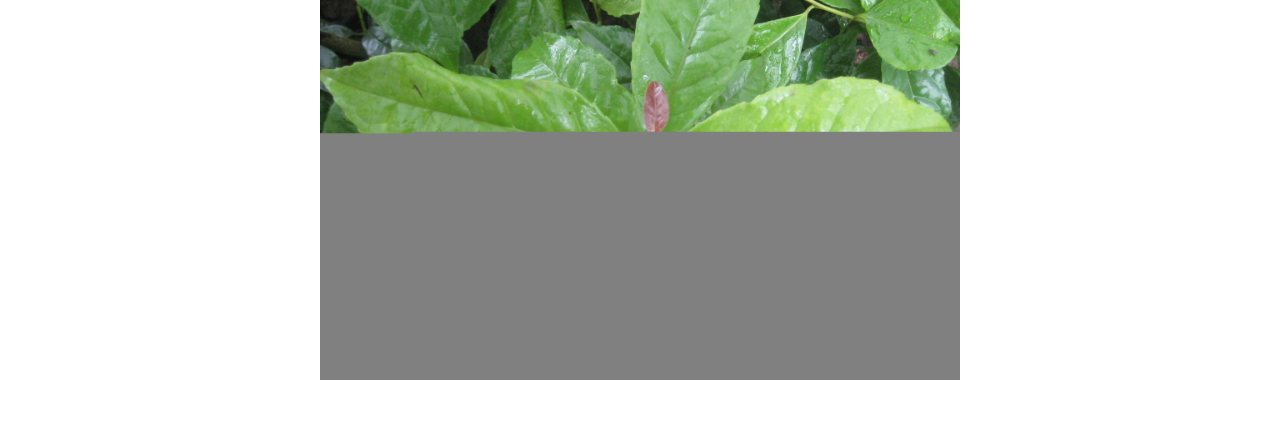
==== commit 08d2ce2c: "BUSCAR" ====
--- a/RecetasWEB2/foro.html
+++ b/RecetasWEB2/foro.html
@@ -29,6 +29,12 @@
         <h3>Costa, Sierra, y Oriente</h3>
     </header>
 
+    <div class="barraBusqueda">
+      <label>Buscar </label>
+      <input class="barraBuscar" type="text" class=""></input>
+      <button class="botonBuscar" type="button" onclick="buscar()">Buscar</button>
+
+    </div>
     <section class="content pagina_historia">
       <h1 class="titulos">Costa</h1>
         <h5 class="titulo-informacion">
--- a/RecetasWEB2/css/estilos.css
+++ b/RecetasWEB2/css/estilos.css
@@ -498,4 +498,51 @@
 ul.navbar li a:hover {
     background-color: #ddd;
     color: black;
-}+}
+
+
+.barraBusqueda{
+    text-align: center;
+}
+/* para definir el tamanio y estilo de la bara de busqueda */
+.barraBuscar {
+    display: Center;
+    text-align: center;
+    align-items: center;
+    padding: 8px;
+    border: 1px solid #ccc;
+    border-radius: 5px;
+    margin-right: 5px;
+    width: 200px;
+  }
+
+  /* Estilo para el botón */
+
+
+  /* Estilo para un botón moderno */
+.botonBuscar {
+    display: inline-block;
+    padding: 12px 24px; /* Ajusta el tamaño del botón */
+    background-color: #abf5ad; /* Color de fondo */
+    color: #545353; /* Color del texto */
+    border: none;
+    border-radius: 6px; /* Bordes redondeados */
+    cursor: pointer;
+    font-size: 16px; /* Tamaño de fuente */
+    text-align: center;
+    text-decoration: none;
+    transition: background-color 0.3s ease; /* Efecto de transición suave */
+    padding-top: 12px;
+    margin-top: 10px;
+    box-shadow: 0 4px 6px rgba(0, 0, 0, 0.1);
+  }
+  
+  /* Cambia el estilo del botón al pasar el mouse sobre él */
+  .botonBuscar:hover {
+    background-color: #55c45b; /* Cambia el color de fondo al pasar el mouse */
+  }
+  
+  /* Estilo para un botón en estado inactivo o deshabilitado */
+
+  
+  